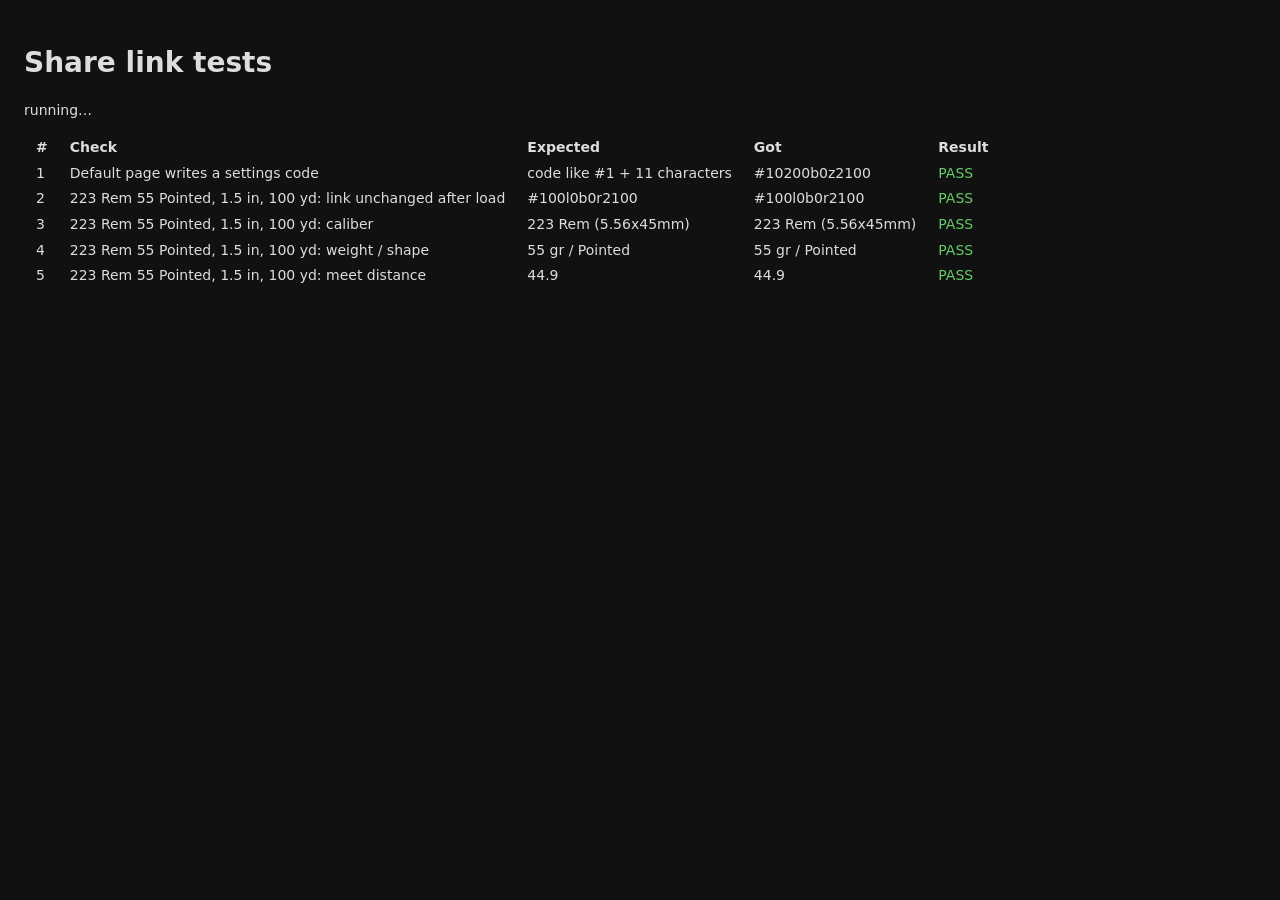
==== tests/share.html @ b1560ad9 "Boresight Target Generator: printable laser boresight targets with shareable links" ====
<!doctype html>
<html lang="en">
<head>
<meta charset="utf-8">
<title>Share link tests</title>
<style>
  body { font: 14px/1.4 system-ui, sans-serif; background: #111; color: #ddd; padding: 16px; }
  td, th { padding: 2px 10px; text-align: left; }
  .pass { color: #6c6; } .fail { color: #f66; font-weight: bold; }
  iframe { width: 1200px; height: 900px; border: 0; position: absolute; left: -5000px; }
</style>
</head>
<body>
<h1>Share link tests</h1>
<p id="summary">running…</p>
<table id="results"><tr><th>#</th><th>Check</th><th>Expected</th><th>Got</th><th>Result</th></tr></table>
<iframe id="f"></iframe>
<script>
const table = document.getElementById('results');
let pass = 0, fail = 0, n = 0;
function row(name, expected, got, ok) {
  ok ? pass++ : fail++;
  const tr = table.insertRow();
  [++n, name, expected, got, ok ? 'PASS' : 'FAIL'].forEach((v, i) => { const td = tr.insertCell(); td.textContent = v; if (i === 4) td.className = ok ? 'pass' : 'fail'; });
}
const frame = document.getElementById('f');
const load = hash => new Promise(res => { frame.onload = () => setTimeout(res, 50); frame.src = '../index.html?t=' + Math.random() + hash; });

// Builds a share code from labels using the page's own lists, so the test does not hard-code list positions.
function code(w, c) {
  const B = w.BTS, b36 = (v, l) => Math.round(v).toString(36).padStart(l, '0');
  const metric = !!c.metric, mode = c.mode;
  const ci = B.calibers(mode).indexOf(c.caliber);
  const si = B.sightHeights(mode, metric).findIndex(s => Math.abs(s.value - c.sight) < 1e-9);
  const ws = B.weights(mode, ci, metric);
  if (c.weight === 'middle') c.weight = ws[Math.floor(ws.length / 2)].label;
  const wi = ws.findIndex(x => x.label === c.weight);
  const hi = B.shapes(mode, ci).findIndex(s => s.label === c.shape);
  const zi = B.zeroRanges(mode).indexOf(c.zero);
  const flags = B.MODES.indexOf(mode) * 8 + (metric ? 4 : 0) + (c.a4 ? 2 : 0) + (c.full ? 1 : 0);
  let s = '#1' + flags.toString(36) + b36(ci, 2) + b36(si, 2) + b36(wi, 2) + b36(hi, 1) + b36(zi, 1) + b36(c.target || 0, 2);
  if (c.v) s += b36(c.v, 3) + b36(c.bc * 1000, 3);
  return s;
}

const CASES = [
  { name: '223 Rem 55 Pointed, 1.5 in, 100 yd', mode: 'rifle', caliber: '223 Rem (5.56x45mm)', sight: 1.5, weight: '55 gr', shape: 'Pointed', zero: 100, meet: '44.9' },
  { name: '9mm 124 RN, 0.9 in, 50 yd (pistol)', mode: 'pistol', caliber: '9mm Luger (9x19mm)', sight: 0.9, weight: '124 gr', shape: 'Round Nose', zero: 50, meet: '9.9' },
  { name: '12 ga Sabot 1 oz, 0.5 in, 100 yd (shotgun)', mode: 'shotgun', caliber: '12 gauge slug barrel', sight: 0.5, weight: '1.000 oz', shape: 'Sabot Slug', zero: 100, meet: '4.6' },
  { name: '300 WM 180, target 22 yd', mode: 'rifle', caliber: '300 Winchester Mag', sight: 1.5, weight: '180 gr', shape: 'Pointed', zero: 150, meet: '36.8', targetValue: 22, offset: '0.60 in' },
  { name: 'Own load 3215 fps / 0.239 (223)', mode: 'rifle', caliber: '223 Rem (5.56x45mm)', sight: 1.5, weight: '60 gr', shape: 'Boat-Tail', zero: 100, v: 3215, bc: 0.239, meet: '44.9', custom: true },
  { name: 'Metric, A4, full chart (308)', mode: 'rifle', caliber: '308 Win (7.62x51mm)', sight: 3.8, weight: 'middle', shape: 'Pointed', zero: 100, metric: true, a4: true, full: true },
  { name: 'Refused zero still round-trips', mode: 'pistol', caliber: '9mm Luger (9x19mm)', sight: 0.9, weight: '124 gr', shape: 'Round Nose', zero: 25, error: true }
];

(async () => {
  await load('');
  const defaultHash = frame.contentWindow.location.hash;
  row('Default page writes a settings code', 'code like #1 + 11 characters', defaultHash, /^#1[0-9a-z]{11}$/.test(defaultHash));

  for (const c of CASES) {
    await load('');
    const w = frame.contentWindow;
    if (c.targetValue) {
      // Target ranges depend on the result, so find the position after a first load with the meet distance.
      await load(code(w, c));
      const t = Array.from(frame.contentDocument.getElementById('target').options).findIndex(o => o.textContent === c.targetValue + ' yd');
      c.target = t;
    }
    const want = code(frame.contentWindow, c);
    await load(want);
    const d = frame.contentDocument, sel = id => d.getElementById(id).selectedOptions[0]?.textContent || '';
    const got = frame.contentWindow.location.hash;
    row(c.name + ': link unchanged after load', want, got, got === want);
    row(c.name + ': caliber', c.caliber, sel('caliber'), sel('caliber') === c.caliber);
    row(c.name + ': weight / shape', c.weight + ' / ' + c.shape, sel('weight') + ' / ' + sel('shape'), sel('weight') === c.weight && sel('shape') === c.shape);
    if (c.meet) row(c.name + ': meet distance', c.meet, d.getElementById('meet').textContent, d.getElementById('meet').textContent === c.meet);
    if (c.offset) { const o = d.getElementById('offset').textContent; row(c.name + ': laser spot', c.offset, o, o.startsWith(c.offset)); }
    if (c.custom) row(c.name + ': own load kept', '3215 / 0.239', d.getElementById('velocity').value + ' / ' + d.getElementById('bc').value, d.getElementById('velocity').value === '3215' && d.getElementById('bc').value === '0.239');
    if (c.metric) {
      const on = d.querySelector('[data-units="metric"]').getAttribute('aria-pressed') === 'true' && d.getElementById('paper').value === 'a4' &&
        d.querySelector('[data-plot="full"]').getAttribute('aria-pressed') === 'true';
      row(c.name + ': units, paper and chart view', 'metric, a4, full', on ? 'metric, a4, full' : 'not restored', on);
    }
    if (c.error) row(c.name + ': shows the error', 'error shown', d.getElementById('error').hidden ? 'no error' : 'error shown', !d.getElementById('error').hidden);
  }

  await load('#1zzzzzzzzzzzz');
  row('Garbage code falls back to defaults', '308 Win (7.62x51mm)', frame.contentDocument.getElementById('caliber').selectedOptions[0].textContent,
      frame.contentDocument.getElementById('caliber').selectedOptions[0].textContent === '308 Win (7.62x51mm)');

  document.getElementById('summary').textContent = `${pass} passed, ${fail} failed`;
  document.title = `SHARE ${pass} passed ${fail} failed`;
})();
</script>
</body>
</html>
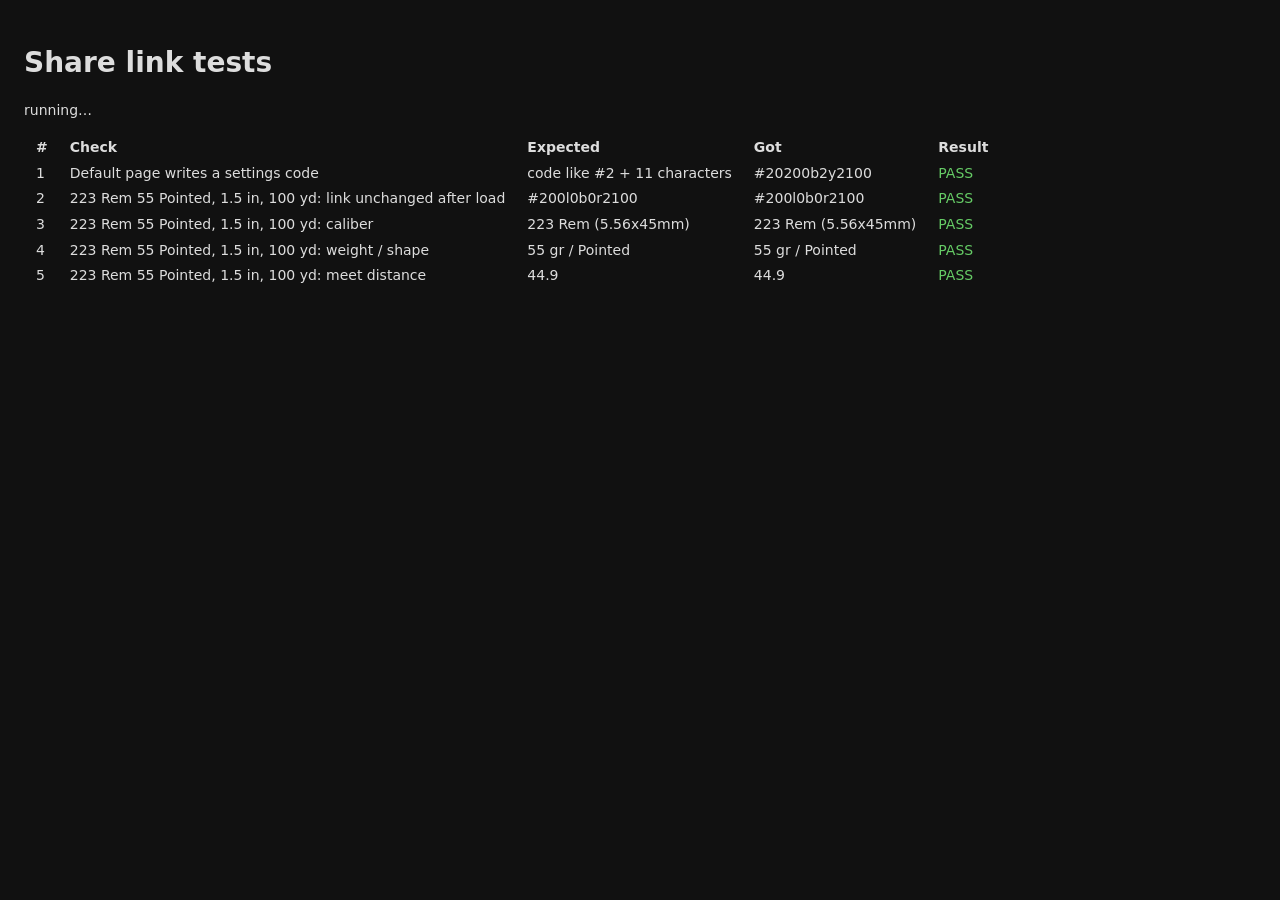
==== commit 43d621cf: "Offer every whole grain (and fine gram steps) for bullet weight; version-2 share links, old links st" ====
--- a/tests/share.html
+++ b/tests/share.html
@@ -32,13 +32,13 @@
   const metric = !!c.metric, mode = c.mode;
   const ci = B.calibers(mode).indexOf(c.caliber);
   const si = B.sightHeights(mode, metric).findIndex(s => Math.abs(s.value - c.sight) < 1e-9);
-  const ws = B.weights(mode, ci, metric);
+  const ws = c.v1 ? B.v1Weights(mode, ci, metric) : B.weights(mode, ci, metric);
   if (c.weight === 'middle') c.weight = ws[Math.floor(ws.length / 2)].label;
   const wi = ws.findIndex(x => x.label === c.weight);
   const hi = B.shapes(mode, ci).findIndex(s => s.label === c.shape);
   const zi = B.zeroRanges(mode).indexOf(c.zero);
   const flags = B.MODES.indexOf(mode) * 8 + (metric ? 4 : 0) + (c.a4 ? 2 : 0) + (c.full ? 1 : 0);
-  let s = '#1' + flags.toString(36) + b36(ci, 2) + b36(si, 2) + b36(wi, 2) + b36(hi, 1) + b36(zi, 1) + b36(c.target || 0, 2);
+  let s = (c.v1 ? '#1' : '#2') + flags.toString(36) + b36(ci, 2) + b36(si, 2) + b36(wi, 2) + b36(hi, 1) + b36(zi, 1) + b36(c.target || 0, 2);
   if (c.v) s += b36(c.v, 3) + b36(c.bc * 1000, 3);
   return s;
 }
@@ -50,13 +50,15 @@
   { name: '300 WM 180, target 22 yd', mode: 'rifle', caliber: '300 Winchester Mag', sight: 1.5, weight: '180 gr', shape: 'Pointed', zero: 150, meet: '36.8', targetValue: 22, offset: '0.60 in' },
   { name: 'Own load 3215 fps / 0.239 (223)', mode: 'rifle', caliber: '223 Rem (5.56x45mm)', sight: 1.5, weight: '60 gr', shape: 'Boat-Tail', zero: 100, v: 3215, bc: 0.239, meet: '44.9', custom: true },
   { name: 'Metric, A4, full chart (308)', mode: 'rifle', caliber: '308 Win (7.62x51mm)', sight: 3.8, weight: 'middle', shape: 'Pointed', zero: 100, metric: true, a4: true, full: true },
+  { name: '350 Legend 170 gr', mode: 'rifle', caliber: '350 Legend', sight: 1.5, weight: '170 gr', shape: 'Pointed', zero: 100 },
+  { name: 'Old version-1 link (300 WM 180 gr)', mode: 'rifle', caliber: '300 Winchester Mag', sight: 1.5, weight: '180 gr', shape: 'Pointed', zero: 150, meet: '36.8', v1: true },
   { name: 'Refused zero still round-trips', mode: 'pistol', caliber: '9mm Luger (9x19mm)', sight: 0.9, weight: '124 gr', shape: 'Round Nose', zero: 25, error: true }
 ];
 
 (async () => {
   await load('');
   const defaultHash = frame.contentWindow.location.hash;
-  row('Default page writes a settings code', 'code like #1 + 11 characters', defaultHash, /^#1[0-9a-z]{11}$/.test(defaultHash));
+  row('Default page writes a settings code', 'code like #2 + 11 characters', defaultHash, /^#2[0-9a-z]{11}$/.test(defaultHash));
 
   for (const c of CASES) {
     await load('');
@@ -71,7 +73,8 @@
     await load(want);
     const d = frame.contentDocument, sel = id => d.getElementById(id).selectedOptions[0]?.textContent || '';
     const got = frame.contentWindow.location.hash;
-    row(c.name + ': link unchanged after load', want, got, got === want);
+    if (c.v1) row(c.name + ': rewritten as a version-2 link', '#2…', got, /^#2/.test(got));
+    else row(c.name + ': link unchanged after load', want, got, got === want);
     row(c.name + ': caliber', c.caliber, sel('caliber'), sel('caliber') === c.caliber);
     row(c.name + ': weight / shape', c.weight + ' / ' + c.shape, sel('weight') + ' / ' + sel('shape'), sel('weight') === c.weight && sel('shape') === c.shape);
     if (c.meet) row(c.name + ': meet distance', c.meet, d.getElementById('meet').textContent, d.getElementById('meet').textContent === c.meet);
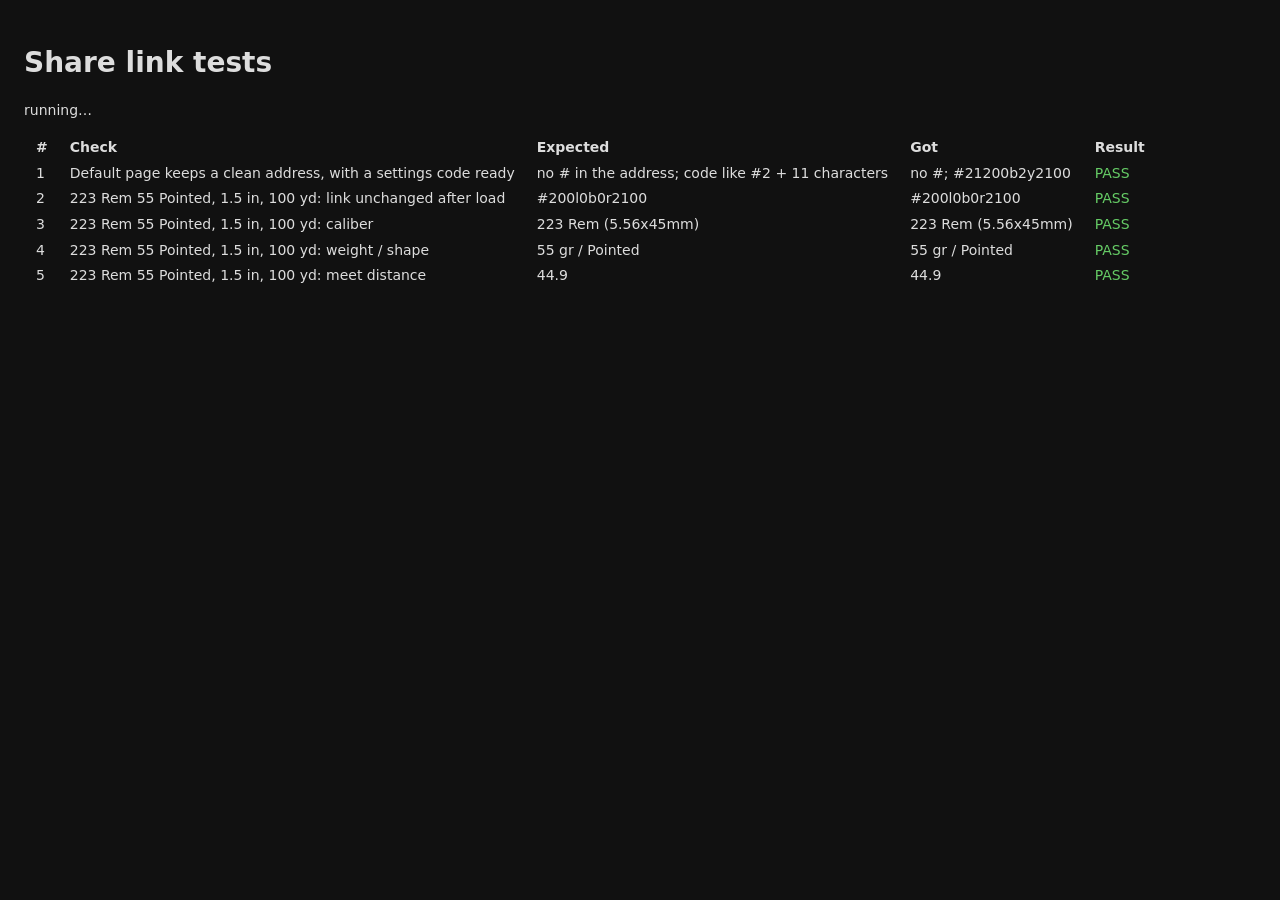
==== commit 54e111fc: "Reset button: every setting back to its default, on the plain address - Top-right button asks first," ====
--- a/tests/share.html
+++ b/tests/share.html
@@ -57,8 +57,8 @@
 
 (async () => {
   await load('');
-  const defaultHash = frame.contentWindow.location.hash;
-  row('Default page writes a settings code', 'code like #2 + 11 characters', defaultHash, /^#2[0-9a-z]{11}$/.test(defaultHash));
+  const defaultHash = '#' + frame.contentWindow.BTS_APP.shareCode();
+  row('Default page keeps a clean address, with a settings code ready', 'no # in the address; code like #2 + 11 characters', (frame.contentWindow.location.hash || 'no #') + '; ' + defaultHash, !frame.contentWindow.location.hash && /^#2[0-9a-z]{11}$/.test(defaultHash));
 
   for (const c of CASES) {
     await load('');
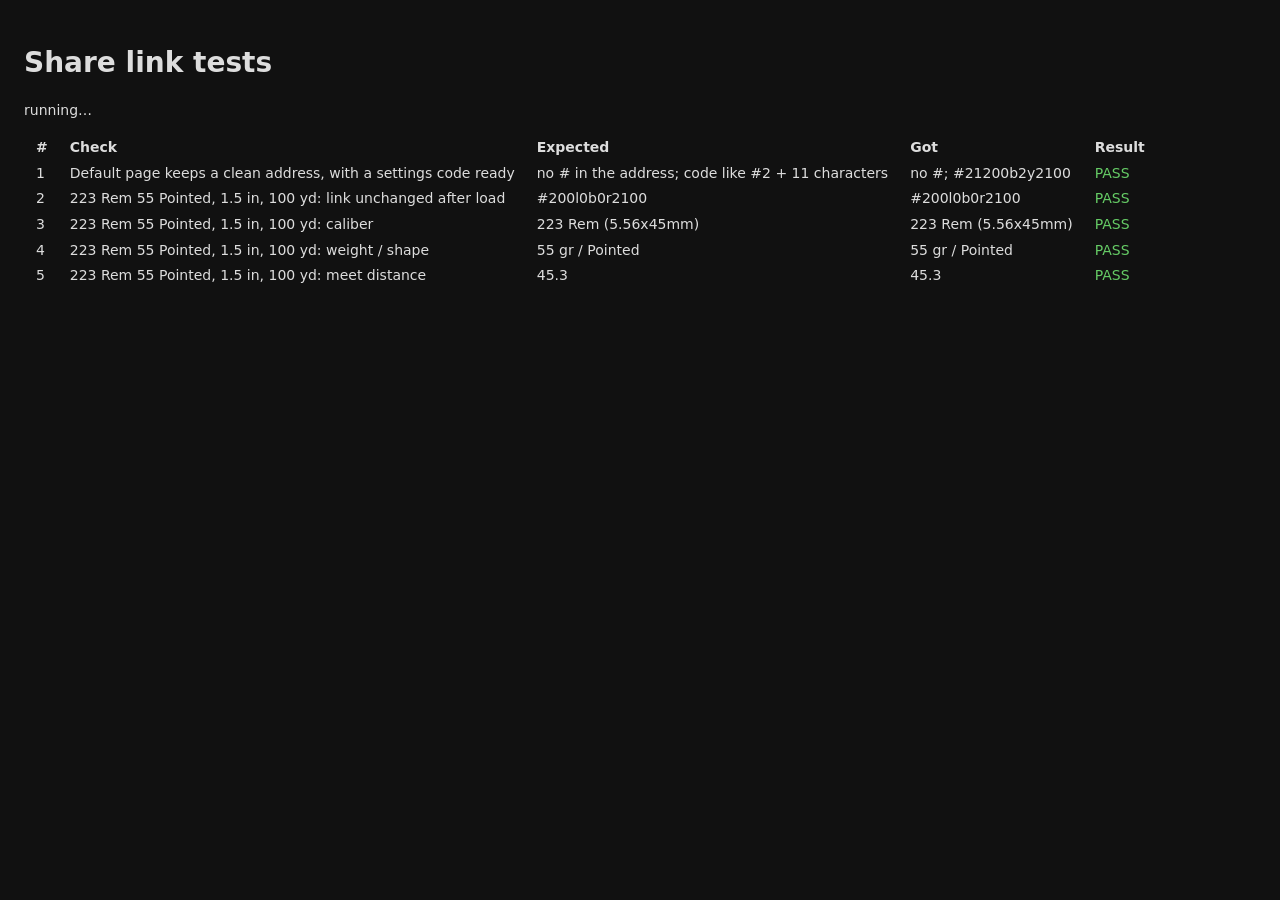
==== commit 8243afbc: "Wind drift checked against Federal's table; popular loads refitted Tests now hold the engine to Fede" ====
--- a/tests/share.html
+++ b/tests/share.html
@@ -44,14 +44,14 @@
 }
 
 const CASES = [
-  { name: '223 Rem 55 Pointed, 1.5 in, 100 yd', mode: 'rifle', caliber: '223 Rem (5.56x45mm)', sight: 1.5, weight: '55 gr', shape: 'Pointed', zero: 100, meet: '44.9' },
+  { name: '223 Rem 55 Pointed, 1.5 in, 100 yd', mode: 'rifle', caliber: '223 Rem (5.56x45mm)', sight: 1.5, weight: '55 gr', shape: 'Pointed', zero: 100, meet: '45.3' },   // typical 55 gr velocity is now 3,240 fps (factory figure),
   { name: '9mm 124 RN, 0.9 in, 50 yd (pistol)', mode: 'pistol', caliber: '9mm Luger (9x19mm)', sight: 0.9, weight: '124 gr', shape: 'Round Nose', zero: 50, meet: '9.9' },
-  { name: '12 ga Sabot 1 oz, 0.5 in, 100 yd (shotgun)', mode: 'shotgun', caliber: '12 gauge slug barrel', sight: 0.5, weight: '1.000 oz', shape: 'Sabot Slug', zero: 100, meet: '4.6' },
-  { name: '300 WM 180, target 22 yd', mode: 'rifle', caliber: '300 Winchester Mag', sight: 1.5, weight: '180 gr', shape: 'Pointed', zero: 150, meet: '36.8', targetValue: 22, offset: '0.60 in' },
+  { name: '12 ga Sabot 1 oz, 0.5 in, 100 yd (shotgun)', mode: 'shotgun', caliber: '12 gauge slug barrel', sight: 0.5, weight: '1.000 oz', shape: 'Sabot Slug', zero: 100, meet: '5.7' },   // 1 oz at 1,560 fps (factory figure; was 1,400)
+  { name: '300 WM 180, target 22 yd', mode: 'rifle', caliber: '300 Winchester Mag', sight: 1.5, weight: '180 gr', shape: 'Pointed', zero: 150, meet: '35.7', targetValue: 22, offset: '0.58 in' },   // typical 180 gr velocity is now 2,960 fps (factory figure),
   { name: 'Own load 3215 fps / 0.239 (223)', mode: 'rifle', caliber: '223 Rem (5.56x45mm)', sight: 1.5, weight: '60 gr', shape: 'Boat-Tail', zero: 100, v: 3215, bc: 0.239, meet: '44.9', custom: true },
   { name: 'Metric, A4, full chart (308)', mode: 'rifle', caliber: '308 Win (7.62x51mm)', sight: 3.8, weight: 'middle', shape: 'Pointed', zero: 100, metric: true, a4: true, full: true },
   { name: '350 Legend 170 gr', mode: 'rifle', caliber: '350 Legend', sight: 1.5, weight: '170 gr', shape: 'Pointed', zero: 100 },
-  { name: 'Old version-1 link (300 WM 180 gr)', mode: 'rifle', caliber: '300 Winchester Mag', sight: 1.5, weight: '180 gr', shape: 'Pointed', zero: 150, meet: '36.8', v1: true },
+  { name: 'Old version-1 link (300 WM 180 gr)', mode: 'rifle', caliber: '300 Winchester Mag', sight: 1.5, weight: '180 gr', shape: 'Pointed', zero: 150, meet: '35.7', v1: true },   // 2,960 fps, as above,
   { name: 'Refused zero still round-trips', mode: 'pistol', caliber: '9mm Luger (9x19mm)', sight: 0.9, weight: '124 gr', shape: 'Round Nose', zero: 25, error: true }
 ];
 
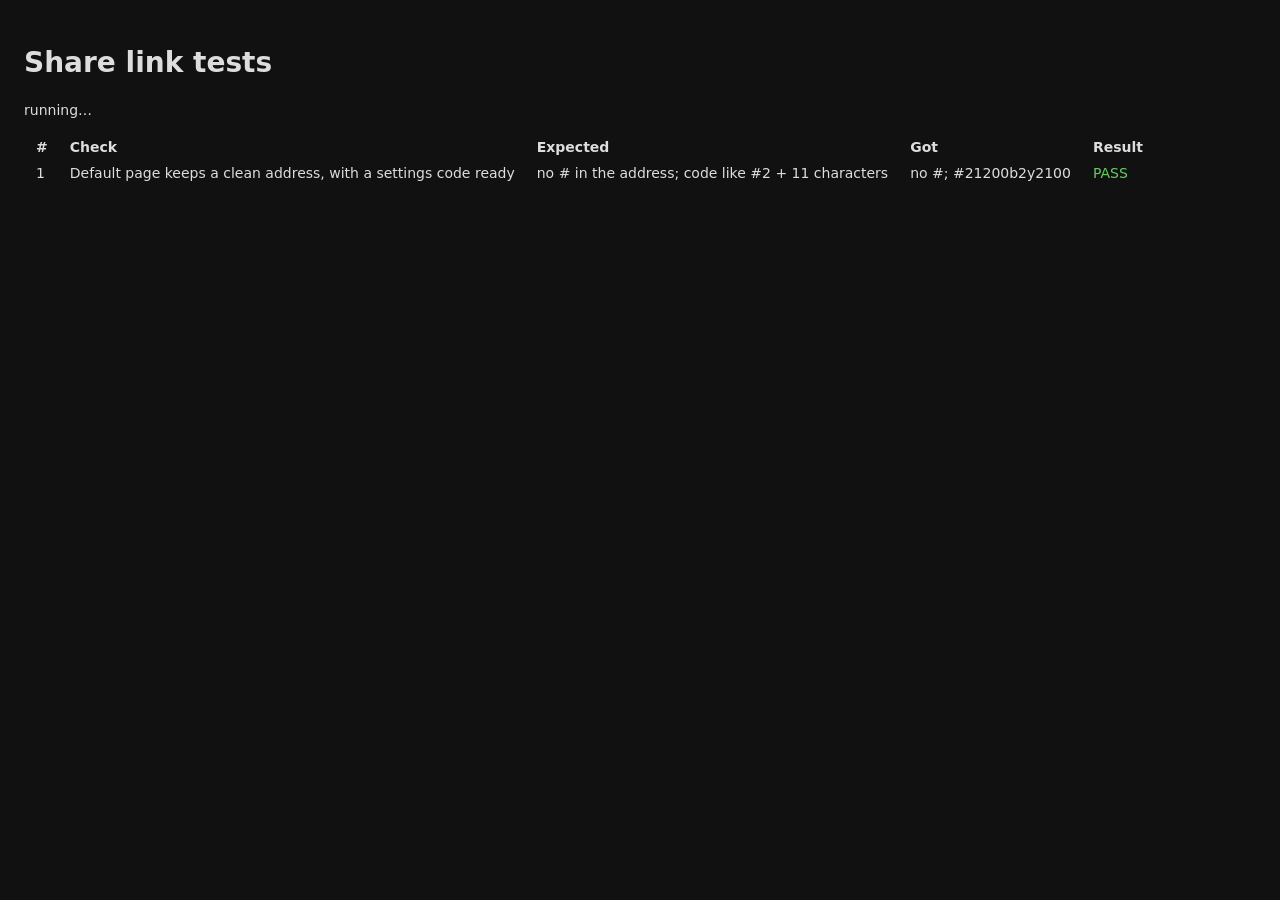
==== commit a0620f07: "Allow a 50 yd rifle zero - Rifle zero list now runs 50 to 300 yd (was 75 to 300) - Share codes store" ====
--- a/tests/share.html
+++ b/tests/share.html
@@ -36,10 +36,11 @@
   if (c.weight === 'middle') c.weight = ws[Math.floor(ws.length / 2)].label;
   const wi = ws.findIndex(x => x.label === c.weight);
   const hi = B.shapes(mode, ci).findIndex(s => s.label === c.shape);
-  const zi = B.zeroRanges(mode).indexOf(c.zero);
+  const zi = B.zeroCodes(mode).indexOf(c.zero);   // links store the zero's position in the share-code order
   const flags = B.MODES.indexOf(mode) * 8 + (metric ? 4 : 0) + (c.a4 ? 2 : 0) + (c.full ? 1 : 0);
   let s = (c.v1 ? '#1' : '#2') + flags.toString(36) + b36(ci, 2) + b36(si, 2) + b36(wi, 2) + b36(hi, 1) + b36(zi, 1) + b36(c.target || 0, 2);
   if (c.v) s += b36(c.v, 3) + b36(c.bc * 1000, 3);
+  if (c.z) s += c.z;
   return s;
 }
 
@@ -52,6 +53,9 @@
   { name: 'Metric, A4, full chart (308)', mode: 'rifle', caliber: '308 Win (7.62x51mm)', sight: 3.8, weight: 'middle', shape: 'Pointed', zero: 100, metric: true, a4: true, full: true },
   { name: '350 Legend 170 gr', mode: 'rifle', caliber: '350 Legend', sight: 1.5, weight: '170 gr', shape: 'Pointed', zero: 100 },
   { name: 'Old version-1 link (300 WM 180 gr)', mode: 'rifle', caliber: '300 Winchester Mag', sight: 1.5, weight: '180 gr', shape: 'Pointed', zero: 150, meet: '35.7', v1: true },   // 2,960 fps, as above,
+  // Zero air: 'z' + altitude in tens of feet (dw = 500, so 5,000 ft) + °F above -40 (28 = 80, so 40 °F).
+  { name: 'Own load zeroed at 5,000 ft, 40 °F', mode: 'rifle', caliber: '223 Rem (5.56x45mm)', sight: 1.5, weight: '60 gr', shape: 'Boat-Tail', zero: 100, v: 3215, bc: 0.239, custom: true, z: 'zdw28', zAir: '5,000 ft, 40 °F' },
+  { name: '22 LR subsonic, 50 yd rifle zero', mode: 'rifle', caliber: '22 Long Rifle', sight: 1.5, weight: '40 gr', shape: 'Round Nose', zero: 50, v: 1050, bc: 0.12, custom: true, zeroLabel: '50 yd' },
   { name: 'Refused zero still round-trips', mode: 'pistol', caliber: '9mm Luger (9x19mm)', sight: 0.9, weight: '124 gr', shape: 'Round Nose', zero: 25, error: true }
 ];
 
@@ -79,13 +83,24 @@
     row(c.name + ': weight / shape', c.weight + ' / ' + c.shape, sel('weight') + ' / ' + sel('shape'), sel('weight') === c.weight && sel('shape') === c.shape);
     if (c.meet) row(c.name + ': meet distance', c.meet, d.getElementById('meet').textContent, d.getElementById('meet').textContent === c.meet);
     if (c.offset) { const o = d.getElementById('offset').textContent; row(c.name + ': laser spot', c.offset, o, o.startsWith(c.offset)); }
-    if (c.custom) row(c.name + ': own load kept', '3215 / 0.239', d.getElementById('velocity').value + ' / ' + d.getElementById('bc').value, d.getElementById('velocity').value === '3215' && d.getElementById('bc').value === '0.239');
+    if (c.custom) row(c.name + ': own load kept', c.v + ' / ' + c.bc, d.getElementById('velocity').value + ' / ' + d.getElementById('bc').value, Number(d.getElementById('velocity').value) === c.v && Number(d.getElementById('bc').value) === c.bc);
     if (c.metric) {
       const on = d.querySelector('[data-units="metric"]').getAttribute('aria-pressed') === 'true' && d.getElementById('paper').value === 'a4' &&
         d.querySelector('[data-plot="full"]').getAttribute('aria-pressed') === 'true';
       row(c.name + ': units, paper and chart view', 'metric, a4, full', on ? 'metric, a4, full' : 'not restored', on);
     }
+    if (c.zAir) row(c.name + ': zero air', c.zAir, sel('zero-alt') + ', ' + sel('zero-temp'), sel('zero-alt') + ', ' + sel('zero-temp') === c.zAir);
+    if (c.zeroLabel) row(c.name + ': zero', c.zeroLabel, sel('zero'), sel('zero') === c.zeroLabel);
     if (c.error) row(c.name + ': shows the error', 'error shown', d.getElementById('error').hidden ? 'no error' : 'error shown', !d.getElementById('error').hidden);
+  }
+
+  // A link made before 50 yd was added: zero position 1 was (and still is) 100 yd for a rifle.
+  {
+    await load('');
+    const w = frame.contentWindow, mid = code(w, { mode: 'rifle', caliber: '308 Win (7.62x51mm)', sight: 1.5, weight: 'middle', shape: 'Pointed', zero: 100 });
+    row('Older rifle link keeps its zero position', 'zero char 1', mid.charAt(10), mid.charAt(10) === '1');
+    await load(mid);
+    row('Older rifle link opens at 100 yd', '100 yd', frame.contentDocument.getElementById('zero').selectedOptions[0]?.textContent, frame.contentDocument.getElementById('zero').selectedOptions[0]?.textContent === '100 yd');
   }
 
   await load('#1zzzzzzzzzzzz');
